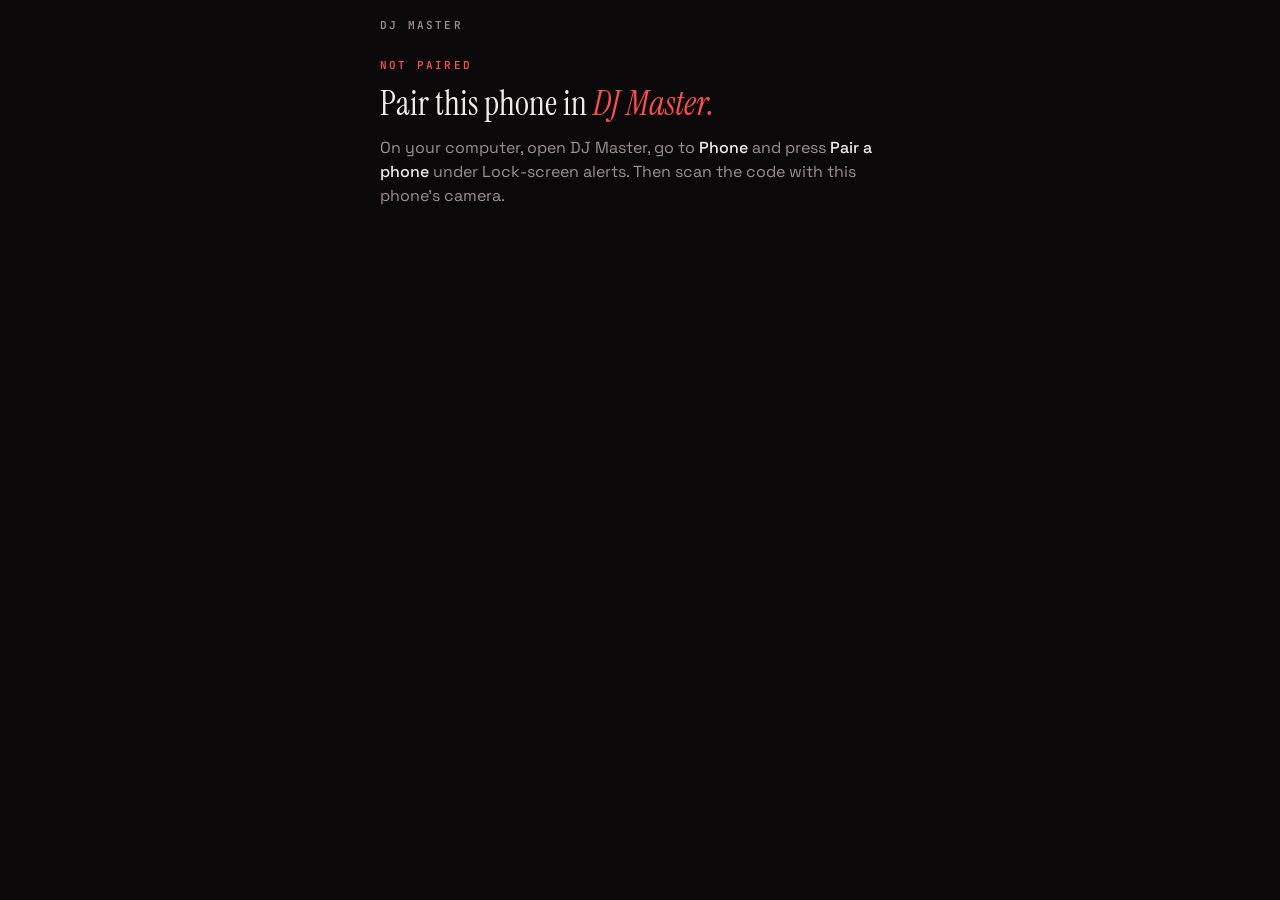
==== alerts/index.html @ 4498750e "Alerts page for the phone: pairing, lock-screen notifications, Waiting on you A small web app on Git" ====
<!doctype html>
<html lang="en">
<head>
<meta charset="utf-8">
<meta name="viewport" content="width=device-width, initial-scale=1, viewport-fit=cover">
<meta http-equiv="Content-Security-Policy" content="default-src 'self'; img-src 'self' https: data:; connect-src https://*.trycloudflare.com; script-src 'self'; style-src 'self'; font-src 'self'; base-uri 'none'; form-action 'none'">
<meta name="referrer" content="no-referrer">
<meta name="theme-color" content="#0a0808">
<meta name="color-scheme" content="dark">
<meta name="apple-mobile-web-app-capable" content="yes">
<meta name="mobile-web-app-capable" content="yes">
<meta name="apple-mobile-web-app-status-bar-style" content="black-translucent">
<meta name="apple-mobile-web-app-title" content="DJ Alerts">
<link rel="apple-touch-icon" href="icon-180.png">
<link rel="icon" type="image/png" href="icon-180.png">
<link rel="manifest" href="manifest.webmanifest">
<link rel="stylesheet" href="alerts.css">
<title>DJ Master Alerts</title>
</head>
<body>
<header class="top">
  <span class="brand">DJ Master</span>
  <span class="who" id="who"></span>
</header>

<main>
  <!-- First visit, from the QR code in DJ Master. -->
  <section id="pair" class="panel" hidden>
    <span class="label">Lock-screen alerts</span>
    <h1>Know the moment someone <em>asks.</em></h1>
    <p>This phone gets a notification whenever someone requests a song through your booth link, even when it's locked in your pocket. Tap it to play the song or turn it down.</p>
    <ol class="steps" id="ios-steps" hidden>
      <li>Tap the <b>Share</b> button at the bottom of Safari.</li>
      <li>Choose <b>Add to Home Screen</b>, then <b>Add</b>.</li>
      <li>Open <b>DJ Alerts</b> from your Home Screen and tap <b>Turn on alerts</b> there.</li>
    </ol>
    <p class="note" id="ios-why" hidden>iPhone only lets an app on your Home Screen show notifications, so this is a one-time step.</p>
    <button class="go" id="turn-on" type="button">Turn on alerts</button>
    <p class="status" id="pair-status" role="status"></p>
  </section>

  <!-- Paired: what's waiting on you, answered from here. -->
  <section id="waiting" hidden>
    <h1 class="head">Waiting <em>on you</em></h1>
    <p class="status" id="status" role="status"></p>
    <div class="list" id="list"></div>
    <div class="empty" id="empty" hidden>
      <b>Nothing waiting.</b>
      <span>When someone asks for a song through your booth link, it shows up here and on your lock screen.</span>
    </div>
  </section>

  <!-- Opened without pairing. -->
  <section id="unpaired" class="panel" hidden>
    <span class="label">Not paired</span>
    <h1>Pair this phone in <em>DJ Master.</em></h1>
    <p>On your computer, open DJ Master, go to <b>Phone</b> and press <b>Pair a phone</b> under Lock-screen alerts. Then scan the code with this phone's camera.</p>
  </section>
</main>

<footer class="foot" id="foot" hidden>Paired with DJ Master on your computer. To stop these alerts, remove this phone there, under Phone.</footer>
<script src="alerts.js"></script>
</body>
</html>
---- alerts/alerts.css ----
@font-face { font-family: "Instrument Serif"; font-style: normal; font-weight: 400; font-display: swap; src: url(fonts/InstrumentSerif-normal-400.woff2) format("woff2"); }
@font-face { font-family: "Instrument Serif"; font-style: italic; font-weight: 400; font-display: swap; src: url(fonts/InstrumentSerif-italic-400.woff2) format("woff2"); }
@font-face { font-family: "Space Grotesk"; font-style: normal; font-weight: 400; font-display: swap; src: url(fonts/SpaceGrotesk-normal-400.woff2) format("woff2"); }
@font-face { font-family: "Space Grotesk"; font-style: normal; font-weight: 500; font-display: swap; src: url(fonts/SpaceGrotesk-normal-500.woff2) format("woff2"); }
@font-face { font-family: "Space Grotesk"; font-style: normal; font-weight: 600; font-display: swap; src: url(fonts/SpaceGrotesk-normal-600.woff2) format("woff2"); }
@font-face { font-family: "JetBrains Mono"; font-style: normal; font-weight: 400; font-display: swap; src: url(fonts/JetBrainsMono-normal-400.woff2) format("woff2"); }
@font-face { font-family: "JetBrains Mono"; font-style: normal; font-weight: 600; font-display: swap; src: url(fonts/JetBrainsMono-normal-600.woff2) format("woff2"); }

/* DJ Master's own look: one dark palette, the DJ's accent colour carried over from the app. */
:root {
  color-scheme: dark;
  --bg: #0a0808;
  --surface: #131011;
  --raised: #1b1617;
  --line: #2a2224;
  --line-strong: #3b2f31;
  --text: #f1ecec;
  --muted: #9d9092;
  --muted-2: #716567;
  --accent: #ff4d4d;
  --accent-soft: color-mix(in srgb, var(--accent) 16%, transparent);
  --good: #7fd4a0;
  --warn: #ffb54a;
  --display: "Instrument Serif", Georgia, "Times New Roman", serif;
  --sans: "Space Grotesk", -apple-system, "Segoe UI", system-ui, sans-serif;
  --mono: "JetBrains Mono", ui-monospace, Menlo, Consolas, monospace;
  --ease: cubic-bezier(0.16, 1, 0.3, 1);
  --pad: max(18px, env(safe-area-inset-left));
}
* { box-sizing: border-box; }
[hidden] { display: none !important; }
html, body { margin: 0; background: var(--bg); color: var(--text); }
body { font: 16px/1.5 var(--sans); min-height: 100vh; padding: env(safe-area-inset-top) var(--pad) calc(24px + env(safe-area-inset-bottom)); -webkit-text-size-adjust: 100%; }
main { max-width: 520px; margin: 0 auto; }

.top { max-width: 520px; margin: 0 auto; display: flex; justify-content: space-between; align-items: center; padding: 18px 0 8px;
       font: 600 11px var(--mono); letter-spacing: 0.2em; text-transform: uppercase; }
.brand { color: var(--muted); }
.who { color: var(--accent); }

h1 { margin: 0; font: 400 34px/1.05 var(--display); text-wrap: balance; }
h1 em { color: var(--accent); }
.head { margin: 12px 0 18px; }
.label { font: 600 11px var(--mono); letter-spacing: 0.2em; text-transform: uppercase; color: var(--accent); }
.panel { display: grid; gap: 14px; padding-top: 18px; }
.panel p { margin: 0; color: var(--muted); }
.panel p b, .steps b { color: var(--text); font-weight: 500; }
.steps { margin: 0; padding: 14px 14px 14px 34px; border: 1px solid var(--line-strong); border-radius: 12px; background: var(--surface); display: grid; gap: 8px; }
.note { font-size: 14px; }

button { font: inherit; cursor: pointer; }
button:focus-visible { outline: 2px solid var(--text); outline-offset: 3px; }
.go { justify-self: start; font: 600 12px var(--mono); letter-spacing: 0.16em; text-transform: uppercase; color: #140a0f;
      background: var(--accent); border: 0; border-radius: 999px; padding: 15px 24px; }
.go:disabled { opacity: 0.5; cursor: default; }
.status { margin: 0; min-height: 1.5em; font-size: 14px; color: var(--muted); }
.status.warn { color: var(--warn); }
.status.good { color: var(--good); }
#status { margin: -4px 0 14px; }
#status:empty { display: none; }

.list { display: grid; gap: 12px; }
.req { background: var(--raised); border: 1px solid var(--line-strong); border-radius: 14px; padding: 12px; display: grid; gap: 12px;
       transition: opacity 0.4s var(--ease), transform 0.4s var(--ease); }
.req.first { border-color: var(--accent); box-shadow: 0 0 0 4px var(--accent-soft); }
.req.lit { animation: lit 1.6s var(--ease); }
@keyframes lit { 0% { box-shadow: 0 0 0 10px var(--accent-soft); } }
.req-row { display: grid; grid-template-columns: 52px minmax(0, 1fr); gap: 12px; align-items: center; }
.cover { width: 52px; height: 52px; border-radius: 9px; object-fit: cover; background: radial-gradient(circle at 60% 40%, color-mix(in srgb, var(--accent) 70%, #ffb36b), #2b1320 75%); }
.req b { display: block; font-size: 18px; font-weight: 500; line-height: 1.2; overflow-wrap: anywhere; }
.req small { display: block; font: 12px/1.4 var(--mono); color: var(--muted); margin-top: 3px; overflow-wrap: anywhere; }
.acts { display: grid; grid-template-columns: 1fr auto; gap: 8px; }
.acts button { border-radius: 999px; padding: 14px 18px; font: 600 12px var(--mono); letter-spacing: 0.14em; text-transform: uppercase; }
.play { background: var(--accent); color: #140a0f; border: 0; }
.no { background: transparent; color: var(--muted); border: 1px solid var(--line-strong); }
.acts button:disabled { opacity: 0.45; cursor: default; }
.done { font: 600 12px var(--mono); letter-spacing: 0.14em; text-transform: uppercase; color: var(--good); padding: 6px 2px; }
.done.no-go { color: var(--muted); }
.req.leaving { opacity: 0; transform: translateY(-6px); }

.empty { display: grid; gap: 6px; padding: 22px 16px; border: 1px dashed var(--line-strong); border-radius: 14px; color: var(--muted); }
.empty b { color: var(--text); font-weight: 500; font-size: 18px; }

.foot { max-width: 520px; margin: 28px auto 0; font-size: 12.5px; color: var(--muted-2); }

@media (prefers-reduced-motion: reduce) { *, *::before, *::after { animation: none !important; transition: none !important; } }
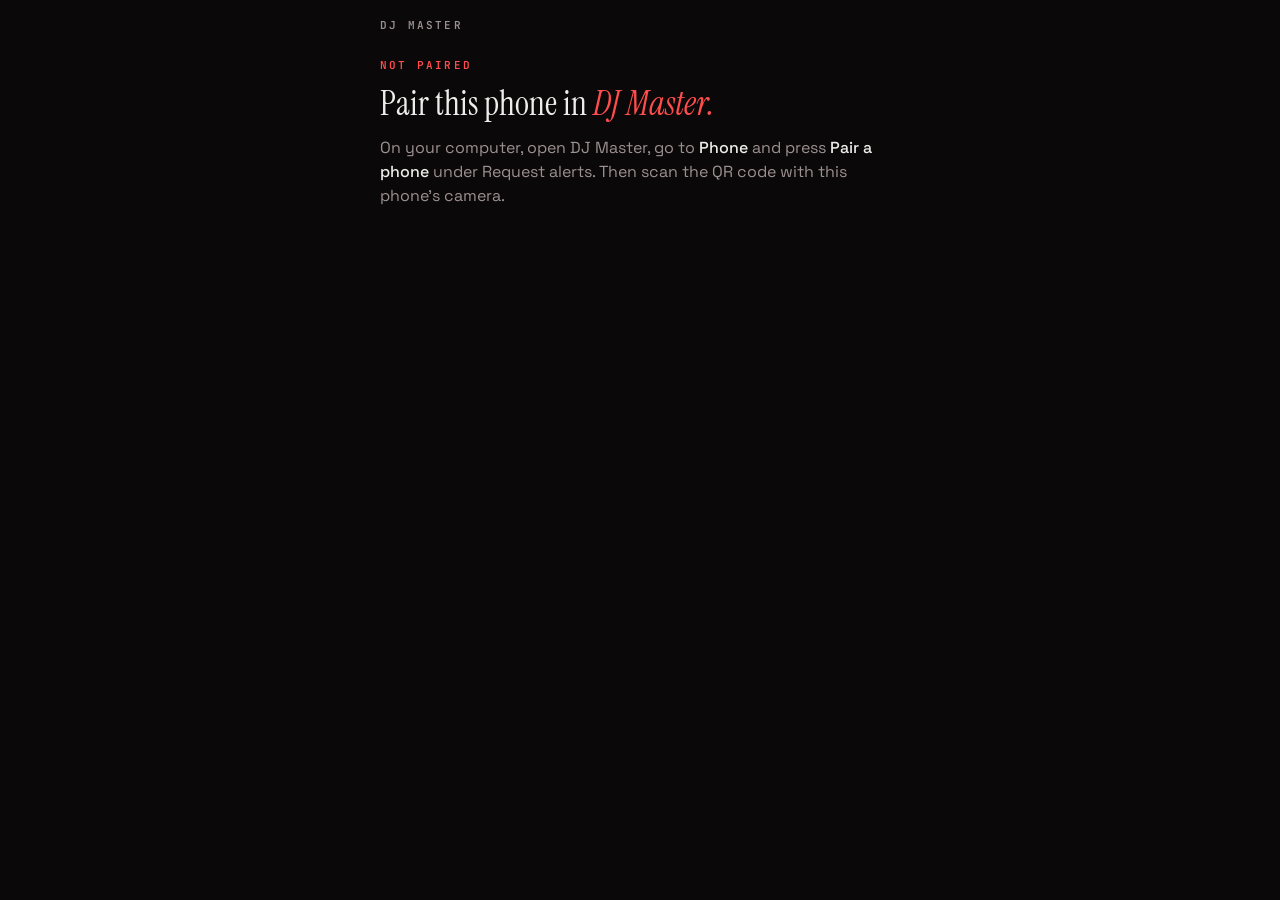
==== commit 092d0624: "Alerts page: pair again with a typed code; paired only once an alert lands The page remembers which " ====
--- a/alerts/index.html
+++ b/alerts/index.html
@@ -26,15 +26,19 @@
 <main>
   <!-- First visit, from the QR code in DJ Master. -->
   <section id="pair" class="panel" hidden>
-    <span class="label">Lock-screen alerts</span>
+    <span class="label">Request alerts</span>
     <h1>Know the moment someone <em>asks.</em></h1>
     <p>This phone gets a notification whenever someone requests a song through your booth link, even when it's locked in your pocket. Tap it to play the song or turn it down.</p>
     <ol class="steps" id="ios-steps" hidden>
-      <li>Tap the <b>Share</b> button at the bottom of Safari.</li>
-      <li>Choose <b>Add to Home Screen</b>, then <b>Add</b>.</li>
+      <li>Tap <b>Share</b>, the square with an arrow. In Chrome it's beside the address bar; in Safari it's at the bottom, or under <b>···</b>.</li>
+      <li>Choose <b>Add to Home Screen</b> (scroll down if it isn't showing), then <b>Add</b>.</li>
       <li>Open <b>DJ Alerts</b> from your Home Screen and tap <b>Turn on alerts</b> there.</li>
     </ol>
     <p class="note" id="ios-why" hidden>iPhone only lets an app on your Home Screen show notifications, so this is a one-time step.</p>
+    <label class="field" id="code-field">
+      <span>Code from DJ Master</span>
+      <input id="code" type="text" inputmode="text" autocapitalize="characters" autocomplete="off" autocorrect="off" spellcheck="false" maxlength="9" placeholder="••• •••" aria-describedby="pair-status">
+    </label>
     <button class="go" id="turn-on" type="button">Turn on alerts</button>
     <p class="status" id="pair-status" role="status"></p>
   </section>
@@ -54,11 +58,11 @@
   <section id="unpaired" class="panel" hidden>
     <span class="label">Not paired</span>
     <h1>Pair this phone in <em>DJ Master.</em></h1>
-    <p>On your computer, open DJ Master, go to <b>Phone</b> and press <b>Pair a phone</b> under Lock-screen alerts. Then scan the code with this phone's camera.</p>
+    <p>On your computer, open DJ Master, go to <b>Phone</b> and press <b>Pair a phone</b> under Request alerts. Then scan the QR code with this phone's camera.</p>
   </section>
 </main>
 
-<footer class="foot" id="foot" hidden>Paired with DJ Master on your computer. To stop these alerts, remove this phone there, under Phone.</footer>
+<footer class="foot" id="foot" hidden>Paired with DJ Master on your computer. To stop these alerts, remove this phone there, under Phone. <button type="button" class="link" id="pair-again">Pair again with a new code</button></footer>
 <script src="alerts.js"></script>
 </body>
 </html>
--- a/alerts/alerts.css
+++ b/alerts/alerts.css
@@ -84,3 +84,11 @@
 .foot { max-width: 520px; margin: 28px auto 0; font-size: 12.5px; color: var(--muted-2); }
 
 @media (prefers-reduced-motion: reduce) { *, *::before, *::after { animation: none !important; transition: none !important; } }
+
+.field { display: grid; gap: 6px; }
+.field span { font: 600 11px var(--mono); letter-spacing: 0.2em; text-transform: uppercase; color: var(--muted); }
+.field input { font: 600 24px var(--mono); letter-spacing: 0.24em; text-transform: uppercase; color: var(--text); background: var(--surface);
+               border: 1px solid var(--line-strong); border-radius: 12px; padding: 12px 14px; width: 100%; max-width: 260px; }
+.field input:focus { outline: none; border-color: var(--accent); box-shadow: 0 0 0 4px var(--accent-soft); }
+.field input::placeholder { color: var(--muted-2); }
+.link { background: none; border: 0; padding: 0; color: var(--muted); font: inherit; text-decoration: underline; text-underline-offset: 3px; }
